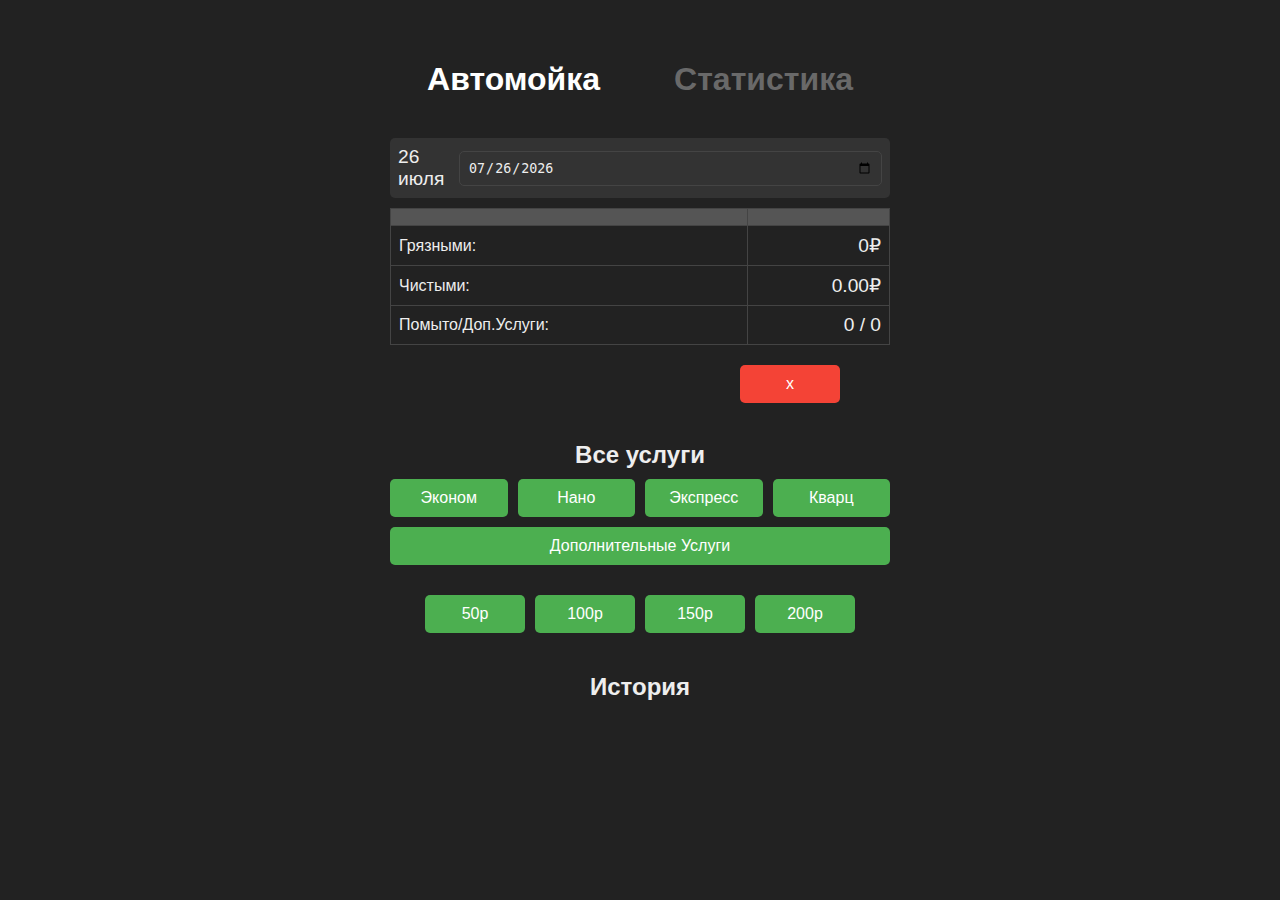
==== aligator/index.html @ 671f2908 "ds" ====
<!DOCTYPE html>
<html>
<head>
  <meta charset="UTF-8">
  <meta name="viewport" content="width=device-width, initial-scale=1.0, maximum-scale=1.0, user-scalable=no">
  <title>Калькулятор цен</title>
  <link rel="stylesheet" href="styles.css">
</head>
<body>
  <div class="container">
    <div class="header">
      <h1 id="auto-title" class="active">Автомойка</h1>
      <h1 id="statistics-title">Статистика</h1>
    </div>

    <div id="auto-section">
      <div id="date-container">
        <div id="selected-date-display">
          <span id="date-text"></span>
          <input type="date" id="selected-date" value="">
        </div>
      </div>

      <table class="data-table">
        <thead>
          <tr>
            <th></th>
            <th></th>
          </tr>
        </thead>
        <tbody>
          <tr>
            <td>Грязными:</td>
            <td id="total" style="text-align: right;">0</td>
          </tr>
          <tr>
            <td>Чистыми:</td>
            <td id="discount" style="text-align: right;">0</td>
          </tr>
          <tr>
            <td>Помыто/Доп.Услуги:</td>
            <td id="services-info" style="text-align: right;">0 / 0</td>
          </tr>
        </tbody>
      </table>

      <button onclick="resetTotal()" style="background-color: #f44336;">x</button> <br> <br>

      <h2>Все услуги</h2>
      <div id="services">
        <div class="button-group">
          <button id="open-ekonom-options">Эконом</button>
          <button id="open-nano-options">Нано</button>
          <button id="open-express-options">Экспресс</button>
          <button id="open-quartz-options">Кварц</button>
          <button id="open-optional-options">Дополнительные Услуги</button>
        </div>
        <div class="button-group">
          <button onclick="addPrice('50р', 50)">50р</button>
          <button onclick="addPrice('100р', 100)">100р</button>
          <button onclick="addPrice('150р', 150)">150р</button>
          <button onclick="addPrice('200р', 200)">200р</button>
        </div>
      </div>

      <!------------------------------------ Ekonom BUTTONS ------------------------------------------>
      <div id="ekonom-options" class="hidden">
        <div class="close-button" onclick="closeEkonomOptions()">&times;</div>
        <div class="ekonom-option">
          <button onclick="addPrice('эконом 1 ', 800); closeEkonomOptions()">эконом 1 </button>
          <button onclick="addPrice('эконом 2 ', 1000); closeEkonomOptions()">эконом 2 </button>
        </div>
        <div class="ekonom-option">
          <button onclick="addPrice('эконом 1 ', 1300); closeEkonomOptions()">эконом 1 </button>
          <button onclick="addPrice('эконом 2 ', 1500); closeEkonomOptions()">эконом 2 </button>
        </div>
      </div>

      <!------------------------------------ NANO BUTTONS ------------------------------------------>
      <div id="nano-options" class="hidden">
        <div class="close-button" onclick="closeNanoOptions()">&times;</div>
        <div class="ekonom-option">
          <button onclick="addPrice('нано 1 ', 900); closeNanoOptions()">нано 1 </button>
          <button onclick="addPrice('нано 2 ', 1400); closeNanoOptions()">нано 2 </button>
        </div>

        <div class="ekonom-option">
          <button onclick="addPrice('нано 1 ', 1200); closeNanoOptions()">нано 1 </button>
          <button onclick="addPrice('нано 2 ', 1700); closeNanoOptions()">нано 2 </button>
        </div>
      </div>

      <!------------------------------------ Express BUTTONS ------------------------------------------>
      <div id="express-options" class="hidden">
        <div class="close-button" onclick="closeExpressOptions()">&times;</div>
        <div class="ekonom-option">
          <button onclick="addPrice('экспресс ', 500); closeExpressOptions()">экспресс </button>
          <button onclick="addPrice('экспресс ', 600); closeExpressOptions()">экспресс </button>
        </div>

        <div class="ekonom-option">
          <button onclick="addPrice('экспресс III', 1000); closeExpressOptions()">экспресс III</button>
        </div>
      </div>

      <!------------------------------------ Quartz BUTTONS ------------------------------------------>
      <div id="quartz-options" class="hidden">
        <div class="close-button" onclick="closeQuartzOptions()">&times;</div>
        <div class="ekonom-option">
          <button onclick="addPrice('кварц 1 ', 2000); closeQuartzOptions()">кварц 1 </button>
          <button onclick="addPrice('кварц 2  ', 2500); closeQuartzOptions()">кварц 2 </button>
        </div>

        <div class="ekonom-option">
          <button onclick="addPrice('кварц 1 ', 2200); closeQuartzOptions()">кварц 1 </button>
          <button onclick="addPrice('кварц 2 ', 2700); closeQuartzOptions()">кварц 2 </button>
        </div>
      </div>

      <!------------------------------------ Optional BUTTONS ------------------------------------------>
      <div id="optional-options" class="hidden">
        <div class="close-button" onclick="closeOptionalOptions()">&times;</div>
        <div class="ekonom-option">
          <button onclick="addPrice('салон ', 1000); closeOptionalOptions()">салон </button>
          <button onclick="addPrice('салон ', 1300); closeOptionalOptions()">салон </button>
        </div>

        <div class="ekonom-option">
          <button onclick="addPrice('силикон', 250); closeOptionalOptions()">силикон</button>
          <button onclick="addPrice('чернение', 300); closeOptionalOptions()">чернение</button>
        </div>

        <div class="ekonom-option">
          <button onclick="addPrice('п. пластика', 500); closeOptionalOptions()">п. пластика</button>
          <button onclick="addPrice('двигатель', 2500); closeOptionalOptions()">двигатель</button>
        </div>

      </div>

      <h2>История</h2>
      <ol class="history-list" id="history-list"></ol>

    </div>

    <div id="statistics" class="hidden">
      <h2>Статистика</h2>
      <table class="data-table">
        <thead>
          <tr>
            <th></th>
            <th></th>
          </tr>
        </thead>
        <tbody>
          <tr>
            <td>Зп (1-15):</td>
            <td id="zp-15" style="text-align: right;">
              <span class="dark-gray">0</span> / <span class="white">0</span>
            </td>
          </tr>
          <tr>
            <td>Зп (16-31):</td>
            <td id="zp-16" style="text-align: right;">
              <span class="dark-gray">0</span> / <span class="white">0</span>
            </td>
          </tr>
        </tbody>
      </table>
<br><br><br><br><br><br><br><br><br><br><br><br><br><br><br><br>
      <table class="data-table">
        <tr>
            <td>Всего:  </td>
            <td id="total-statistics" style="text-align: right;">0</td>
          </tr>
      </table>


    </div>

    <div id="message-container"></div>

    <script src="script.js"></script>
  </body>
</html>
---- aligator/styles.css ----
/* Основные стили */
body {
  font-family: sans-serif;
  background-color: #222; /* Темный фон */
  color: #eee; /* Светлый текст */
  margin: 0; /* Убираем отступы */
  padding: 0; /* Убираем отступы */
  display: flex;
  flex-direction: column; /* Выравниваем по вертикали */
  align-items: center; /* Центрируем элементы */
}

.container {
  width: 90%; /* Занимаем 90% ширины экрана */
  max-width: 500px; /* Максимальная ширина */
  padding: 20px;
  margin: 20px auto; /* Центрируем контейнер */
}

h1 {
  font-size: 2rem; /* Увеличиваем размер заголовка */
  text-align: center;
  margin-bottom: 20px;
  color: #eee; /* Светлый текст */
}

h2 {
  font-size: 1.5rem; /* Увеличиваем размер заголовка */
  text-align: center;
  margin-bottom: 10px;
  color: #eee; /* Светлый текст */
}

/* Стили для групп кнопок */
.button-group {
  display: flex;
  flex-wrap: wrap;
  justify-content: center;
  gap: 10px;
  margin-bottom: 20px;
}

/* Стили для кнопок */
button {
  padding: 10px 20px;
  border: none;
  border-radius: 5px;
  background-color: #4CAF50;
  color: white;
  cursor: pointer;
  font-size: 1rem; /* Уменьшаем размер шрифта */
  flex: 1 1 100px; /* Делаем кнопки адаптивными */
  min-width: 100px; /* Минимальная ширина кнопок */
}

/* Стили для скрытых элементов */
.hidden {
  display: none;
}

/* Стили для отображения сумм и количества */
#total, #discount, #services-info, #pure { /* Добавлен #pure */
  font-size: 1.2rem; /* Увеличиваем размер текста */
  margin-bottom: 10px;
  text-align: center;
  color: #eee; /* Светлый текст */
}

/* Стили для выбора даты */
#date-picker {
  margin-bottom: 10px;
  width: 100%;
}

/* Стили для кнопки "x" */
#toggle-button {
  background-color: #f44336; /* Красный цвет для выделения */
  font-size: 1rem; /* Уменьшаем размер шрифта */
}


/* Стили для блока услуг */
#services {
  display: flex;
  flex-direction: column;
  align-items: center;
  gap: 10px;
}

#services .button-group {
  flex-wrap: wrap; /* Делаем группы кнопок адаптивными */
  justify-content: center;
}

/* Стили для истории */
.history-list {
  list-style: none;
  padding: 0;
  margin-bottom: 20px;
}

.history-list li {
  display: flex;
  justify-content: space-between;
  align-items: center;
  padding: 5px 10px;
  border-bottom: 1px solid #444;
}

.history-list li button {
  background-color: transparent;
  border: none;
  color: #eee;
  font-size: 1rem;
  cursor: pointer;
}

.history-list li button:hover {
  color: #fff;
}

/* Стили для таблицы */
.data-table {
  width: 100%;
  border-collapse: collapse;
  font-size: 16px;
  margin-bottom: 20px;
}

.data-table th, .data-table td {
  text-align: left;
  padding: 8px;
  color: #eee; /* Светлый текст */
  border: 1px solid #444;
}

.data-table th {
  background-color: #555;
}

/* Стиль для кнопки "x" */
button[onclick="resetTotal()"] {
  margin-left: 350px; /* Отступ слева */
}

/* Стили для окна "Эконом" */
#optional-options,
#ekonom-options,
#express-options,
#quartz-options,
#nano-options {
  position: fixed;
  top: 50%;
  left: 50%;
  transform: translate(-50%, -50%);
  width: 300px;
  background-color: #222; /* Темный фон */
  border-radius: 5px;
  padding: 20px;
  box-shadow: 0 0 10px rgba(0, 0, 0, 0.5);
  z-index: 100;
}

/* Стили для кнопки закрытия */
.close-button {
  position: absolute;
  top: 10px;
  right: 10px;
  font-size: 20px;
  cursor: pointer;
  color: #f62828; /* red текст */
}

/* Стили для опций в окне выбора */
.ekonom-option {
  margin-bottom: 15px;
  display: flex; /* Кнопки на одной строке */
  justify-content: space-between; /* Расстояние между кнопками */
}

.ekonom-option h3 {
  margin-top: 0;
  color: #eee; /* Светлый текст */
}

/* Стили для кнопок в окне выбора */
#optional-options button,
#ekonom-options button,
#express-options button,
#quartz-options button,
#nano-options button {
  background-color: #333; /* Серый фон */
  color: #eee; /* Светлый текст */
  margin: 5px; /* Расстояние между кнопками */
}

/* Стили для сообщения */
.message {
  position: fixed;
  bottom: 20px;
  left: 50%;
  transform: translateX(-50%); /* Центрируем текст */
  background-color: transparent; /* Прозрачный фон */
  color: white; /* Белый цвет текста */
  padding: 0;
  border-radius: 0;
  font-size: 1.2rem; /* Увеличиваем размер шрифта */
  text-align: center;
  z-index: 100; /* Чтобы сообщение было над другими элементами */
}

/* Стили для блока даты */
#date-container {
  margin-bottom: 10px;
  width: 100%;
}

#selected-date-display {
  display: flex;
  justify-content: space-between;
  align-items: center;
  padding: 8px;
  background-color: #333;
  border-radius: 5px;
  cursor: pointer;
}

#date-text {
  font-size: 1.2rem;
  color: #eee;
}

#selected-date {
  display: block; /* Отображаем input type="date" по умолчанию */
  width: 100%;
  padding: 8px;
  border: 1px solid #444;
  border-radius: 5px;
  background-color: #333;
  color: #eee;
}

/* Стили для заголовков */
.header {
  display: flex;
  justify-content: space-around;
  margin-bottom: 20px;
}

.header h1 {
  font-size: 2rem;
  text-align: center;
  margin-bottom: 20px;
  color: #eee; /* Светлый текст */
  cursor: pointer; /* Устанавливаем курсор для заголовков */
  transition: color 0.3s ease; /* Добавляем плавный переход цвета */
}

.header h1.active {
  color: white; /* Белый цвет для активного заголовка */
}

.header h1:not(.active) {
  color: #888; /* Серый цвет для неактивного заголовка */
  opacity: 0.7; /* Уменьшаем прозрачность для неактивного заголовка */
}

/* Стили для блока статистики */
#statistics {
  opacity: 1; /* Увеличиваем прозрачность раздела статистики */
}

/* Media Query для адаптивности вкладок */
@media (max-width: 768px) {
  .container {
    width: 95%; /* Занимаем больше ширины экрана */
    max-width: 400px; /* Уменьшаем максимальную ширину */
    padding: 10px; /* Уменьшаем отступы */
  }

  h1 {
    font-size: 1.5rem; /* Уменьшаем размер заголовка */
  }

  h2 {
    font-size: 1.2rem; /* Уменьшаем размер заголовка */
  }

  .data-table, .data-table td, .data-table th {
    font-size: 14px;
  }

  .button-group {
    flex-wrap: wrap; /* Делаем группы кнопок адаптивными */
    justify-content: center;
  }

  button {
    padding: 8px 16px; /* Уменьшаем отступы */
    font-size: 0.8rem; /* Уменьшаем размер шрифта */
    flex: 1 1 100px; /* Делаем кнопки адаптивными */
    min-width: 50px; /* Минимальная ширина кнопок */
  }

  .history-list li {
    font-size: 0.9rem; /* Уменьшаем размер шрифта */
  }

  .history-list li button {
    font-size: 0.8rem; /* Уменьшаем размер шрифта */
  }

  /* Стили для окна "Эконом" и других секций */
  #optional-options,
  #ekonom-options,
  #express-options,
  #quartz-options,
  #nano-options {
    width: 90%; /* Занимаем больше ширины экрана */
    max-width: 300px; /* Уменьшаем максимальную ширину */
    font-size: 0.8rem; /* Уменьшаем размер шрифта */
  }

  /* Стили для кнопки закрытия */
  .close-button {
    top: 5px;
    right: 5px;
    font-size: 16px;
  }

  /* Стили для секций с кнопками */
  .ekonom-option {
    flex-direction: column; /* Кнопки вертикально */
    align-items: center;
  }

  .ekonom-option button {
    flex: 1 1 100px; /* Делаем кнопки в секциях адаптивными */
    min-width: 50px; /* Минимальная ширина кнопок */
    font-size: 0.8rem; /* Уменьшаем размер шрифта */
  }

  /* Стили для сообщения */
  .message {
    bottom: 10px;
    font-size: 1rem;
  }

  /* Стили для блока даты */
  #selected-date-display {
    font-size: 0.9rem;
  }

  #date-text {
    font-size: 0.9rem;
  }

  #selected-date {
    font-size: 0.9rem;
  }

  /* Стили для заголовков */
  .header h1 {
    font-size: 1.2rem;
  }

  /* Стили для блока статистики */
  #statistics {
    width: 95%; /* Занимаем больше ширины экрана */
    max-width: 400px; /* Уменьшаем максимальную ширину */
  }
}
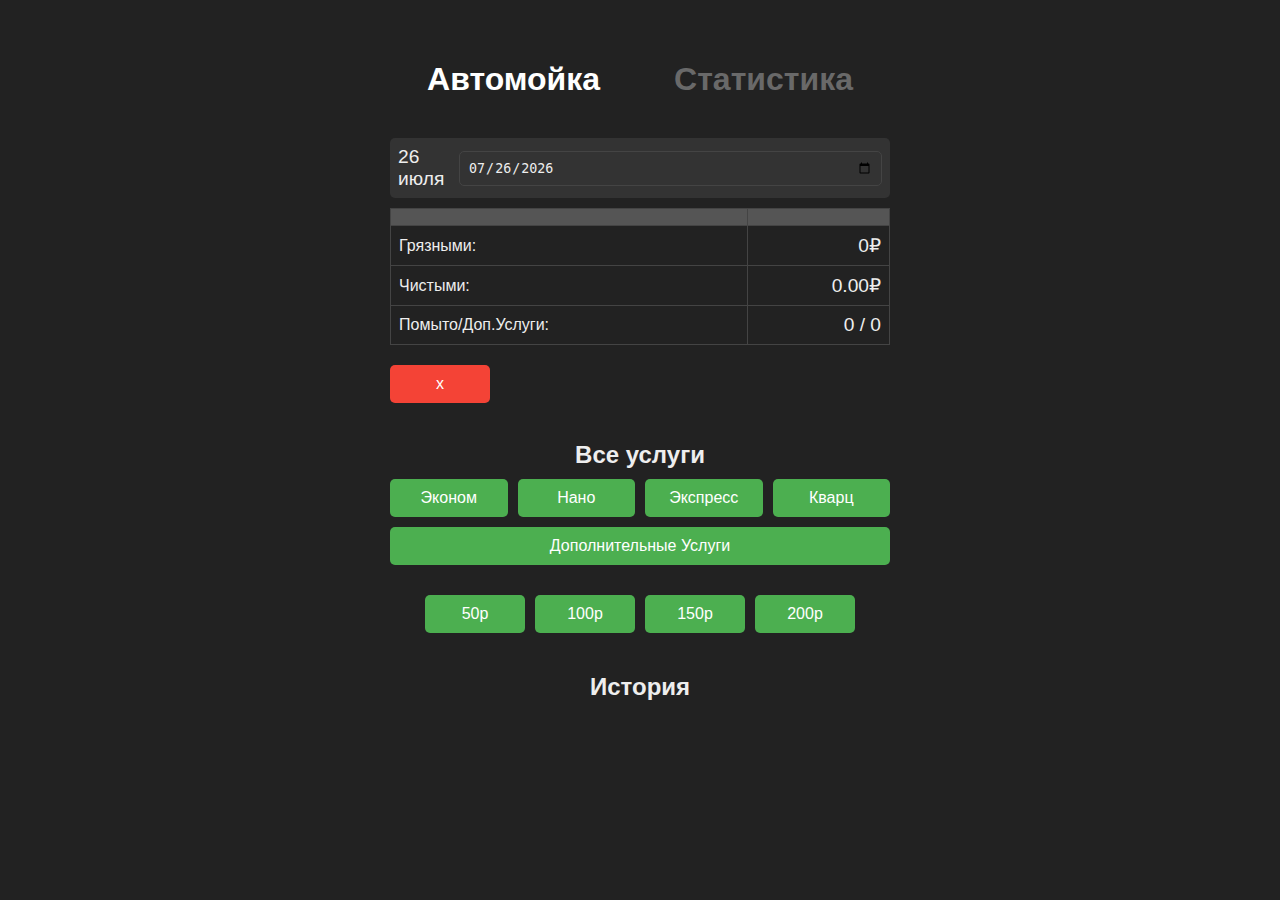
==== commit 53d004e3: "asd" ====
--- a/aligator/index.html
+++ b/aligator/index.html
@@ -67,12 +67,12 @@
       <div id="ekonom-options" class="hidden">
         <div class="close-button" onclick="closeEkonomOptions()">&times;</div>
         <div class="ekonom-option">
-          <button onclick="addPrice('эконом 1 ', 800); closeEkonomOptions()">эконом 1 </button>
-          <button onclick="addPrice('эконом 2 ', 1000); closeEkonomOptions()">эконом 2 </button>
+          <button onclick="addPrice('эконом 1 I', 800); closeEkonomOptions()">эконом 1 I</button>
+          <button onclick="addPrice('эконом 1 II', 1000); closeEkonomOptions()">эконом 1 II</button>
         </div>
         <div class="ekonom-option">
-          <button onclick="addPrice('эконом 1 ', 1300); closeEkonomOptions()">эконом 1 </button>
-          <button onclick="addPrice('эконом 2 ', 1500); closeEkonomOptions()">эконом 2 </button>
+          <button onclick="addPrice('эконом 2 I', 1300); closeEkonomOptions()">эконом 2 I</button>
+          <button onclick="addPrice('эконом 2 II', 1500); closeEkonomOptions()">эконом 2 II</button>
         </div>
       </div>
 
@@ -80,13 +80,13 @@
       <div id="nano-options" class="hidden">
         <div class="close-button" onclick="closeNanoOptions()">&times;</div>
         <div class="ekonom-option">
-          <button onclick="addPrice('нано 1 ', 900); closeNanoOptions()">нано 1 </button>
-          <button onclick="addPrice('нано 2 ', 1400); closeNanoOptions()">нано 2 </button>
+          <button onclick="addPrice('нано 1 I', 900); closeNanoOptions()">нано 1 I</button>
+          <button onclick="addPrice('нано 1 I', 1200); closeNanoOptions()">нано 1 I</button>
         </div>
 
         <div class="ekonom-option">
-          <button onclick="addPrice('нано 1 ', 1200); closeNanoOptions()">нано 1 </button>
-          <button onclick="addPrice('нано 2 ', 1700); closeNanoOptions()">нано 2 </button>
+          <button onclick="addPrice('нано 2 I', 1400); closeNanoOptions()">нано 2 II</button>
+          <button onclick="addPrice('нано 2 I', 1700); closeNanoOptions()">нано 2 II</button>
         </div>
       </div>
 
@@ -94,8 +94,8 @@
       <div id="express-options" class="hidden">
         <div class="close-button" onclick="closeExpressOptions()">&times;</div>
         <div class="ekonom-option">
-          <button onclick="addPrice('экспресс ', 500); closeExpressOptions()">экспресс </button>
-          <button onclick="addPrice('экспресс ', 600); closeExpressOptions()">экспресс </button>
+          <button onclick="addPrice('экспресс I', 500); closeExpressOptions()">экспресс I</button>
+          <button onclick="addPrice('экспресс II', 600); closeExpressOptions()">экспресс II</button>
         </div>
 
         <div class="ekonom-option">
@@ -107,13 +107,13 @@
       <div id="quartz-options" class="hidden">
         <div class="close-button" onclick="closeQuartzOptions()">&times;</div>
         <div class="ekonom-option">
-          <button onclick="addPrice('кварц 1 ', 2000); closeQuartzOptions()">кварц 1 </button>
-          <button onclick="addPrice('кварц 2  ', 2500); closeQuartzOptions()">кварц 2 </button>
+          <button onclick="addPrice('кварц 1 I', 2000); closeQuartzOptions()">кварц 1 I</button>
+          <button onclick="addPrice('кварц 1 II', 2200); closeQuartzOptions()">кварц 1 I</button>
         </div>
 
         <div class="ekonom-option">
-          <button onclick="addPrice('кварц 1 ', 2200); closeQuartzOptions()">кварц 1 </button>
-          <button onclick="addPrice('кварц 2 ', 2700); closeQuartzOptions()">кварц 2 </button>
+          <button onclick="addPrice('кварц 2 I', 2500); closeQuartzOptions()">кварц 2 II</button>
+          <button onclick="addPrice('кварц 2 II', 2700); closeQuartzOptions()">кварц 2 II</button>
         </div>
       </div>
 
@@ -121,8 +121,8 @@
       <div id="optional-options" class="hidden">
         <div class="close-button" onclick="closeOptionalOptions()">&times;</div>
         <div class="ekonom-option">
-          <button onclick="addPrice('салон ', 1000); closeOptionalOptions()">салон </button>
-          <button onclick="addPrice('салон ', 1300); closeOptionalOptions()">салон </button>
+          <button onclick="addPrice('салон I', 1000); closeOptionalOptions()">салон I</button>
+          <button onclick="addPrice('салон II', 1300); closeOptionalOptions()">салон II</button>
         </div>
 
         <div class="ekonom-option">
--- a/aligator/styles.css
+++ b/aligator/styles.css
@@ -140,7 +140,7 @@
 
 /* Стиль для кнопки "x" */
 button[onclick="resetTotal()"] {
-  margin-left: 350px; /* Отступ слева */
+  /*margin-left: 200px; /* Отступ слева */
 }
 
 /* Стили для окна "Эконом" */
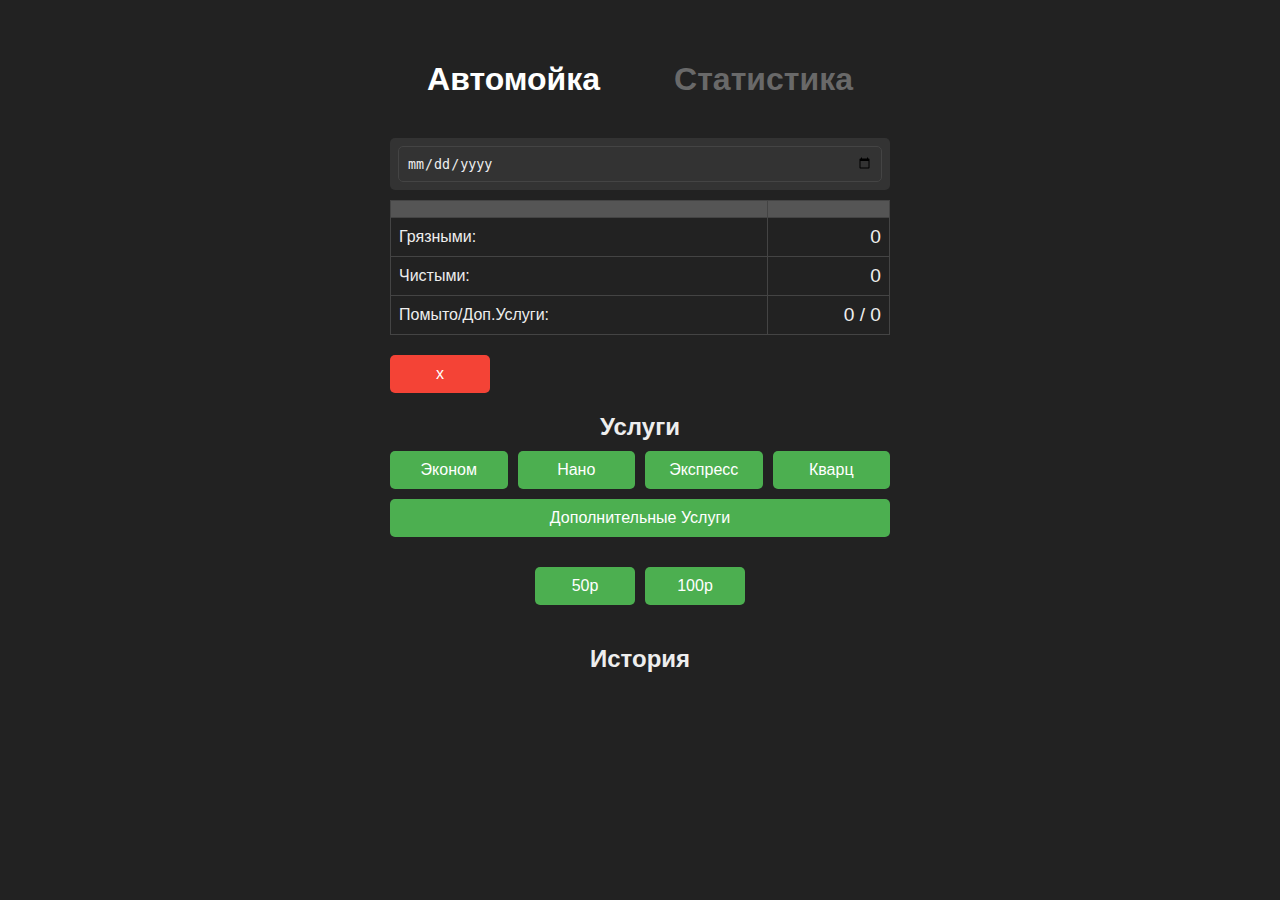
==== commit 5a75b4a4: "аыв" ====
--- a/aligator/index.html
+++ b/aligator/index.html
@@ -44,9 +44,9 @@
         </tbody>
       </table>
 
-      <button onclick="resetTotal()" style="background-color: #f44336;">x</button> <br> <br>
+      <button onclick="resetTotal()" style="background-color: #f44336;">x</button> <br>
 
-      <h2>Все услуги</h2>
+      <h2>Услуги</h2>
       <div id="services">
         <div class="button-group">
           <button id="open-ekonom-options">Эконом</button>
@@ -58,8 +58,6 @@
         <div class="button-group">
           <button onclick="addPrice('50р', 50)">50р</button>
           <button onclick="addPrice('100р', 100)">100р</button>
-          <button onclick="addPrice('150р', 150)">150р</button>
-          <button onclick="addPrice('200р', 200)">200р</button>
         </div>
       </div>
 
@@ -169,7 +167,7 @@
 <br><br><br><br><br><br><br><br><br><br><br><br><br><br><br><br>
       <table class="data-table">
         <tr>
-            <td>Всего:  </td>
+            <td>В общем:  </td>
             <td id="total-statistics" style="text-align: right;">0</td>
           </tr>
       </table>
--- a/aligator/styles.css
+++ b/aligator/styles.css
@@ -273,7 +273,7 @@
 /* Media Query для адаптивности вкладок */
 @media (max-width: 768px) {
   .container {
-    width: 95%; /* Занимаем больше ширины экрана */
+    width: 90%; /* Занимаем больше ширины экрана */
     max-width: 400px; /* Уменьшаем максимальную ширину */
     padding: 10px; /* Уменьшаем отступы */
   }
@@ -310,35 +310,6 @@
     font-size: 0.8rem; /* Уменьшаем размер шрифта */
   }
 
-  /* Стили для окна "Эконом" и других секций */
-  #optional-options,
-  #ekonom-options,
-  #express-options,
-  #quartz-options,
-  #nano-options {
-    width: 90%; /* Занимаем больше ширины экрана */
-    max-width: 300px; /* Уменьшаем максимальную ширину */
-    font-size: 0.8rem; /* Уменьшаем размер шрифта */
-  }
-
-  /* Стили для кнопки закрытия */
-  .close-button {
-    top: 5px;
-    right: 5px;
-    font-size: 16px;
-  }
-
-  /* Стили для секций с кнопками */
-  .ekonom-option {
-    flex-direction: column; /* Кнопки вертикально */
-    align-items: center;
-  }
-
-  .ekonom-option button {
-    flex: 1 1 100px; /* Делаем кнопки в секциях адаптивными */
-    min-width: 50px; /* Минимальная ширина кнопок */
-    font-size: 0.8rem; /* Уменьшаем размер шрифта */
-  }
 
   /* Стили для сообщения */
   .message {
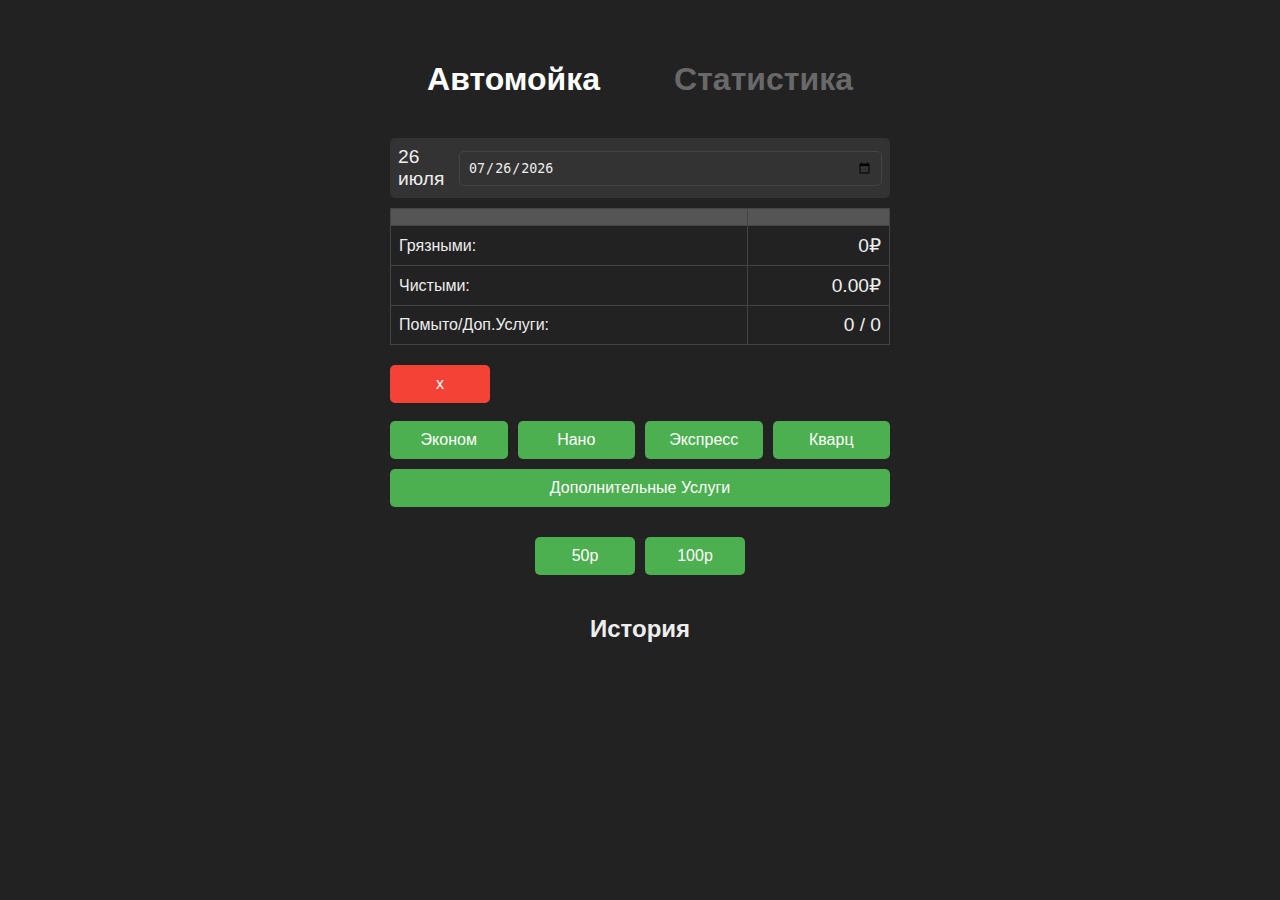
==== commit 4cc4236c: "sd" ====
--- a/aligator/index.html
+++ b/aligator/index.html
@@ -44,9 +44,8 @@
         </tbody>
       </table>
 
-      <button onclick="resetTotal()" style="background-color: #f44336;">x</button> <br>
+      <button onclick="resetTotal()" style="background-color: #f44336;">x</button> <br> <br>
 
-      <h2>Услуги</h2>
       <div id="services">
         <div class="button-group">
           <button id="open-ekonom-options">Эконом</button>
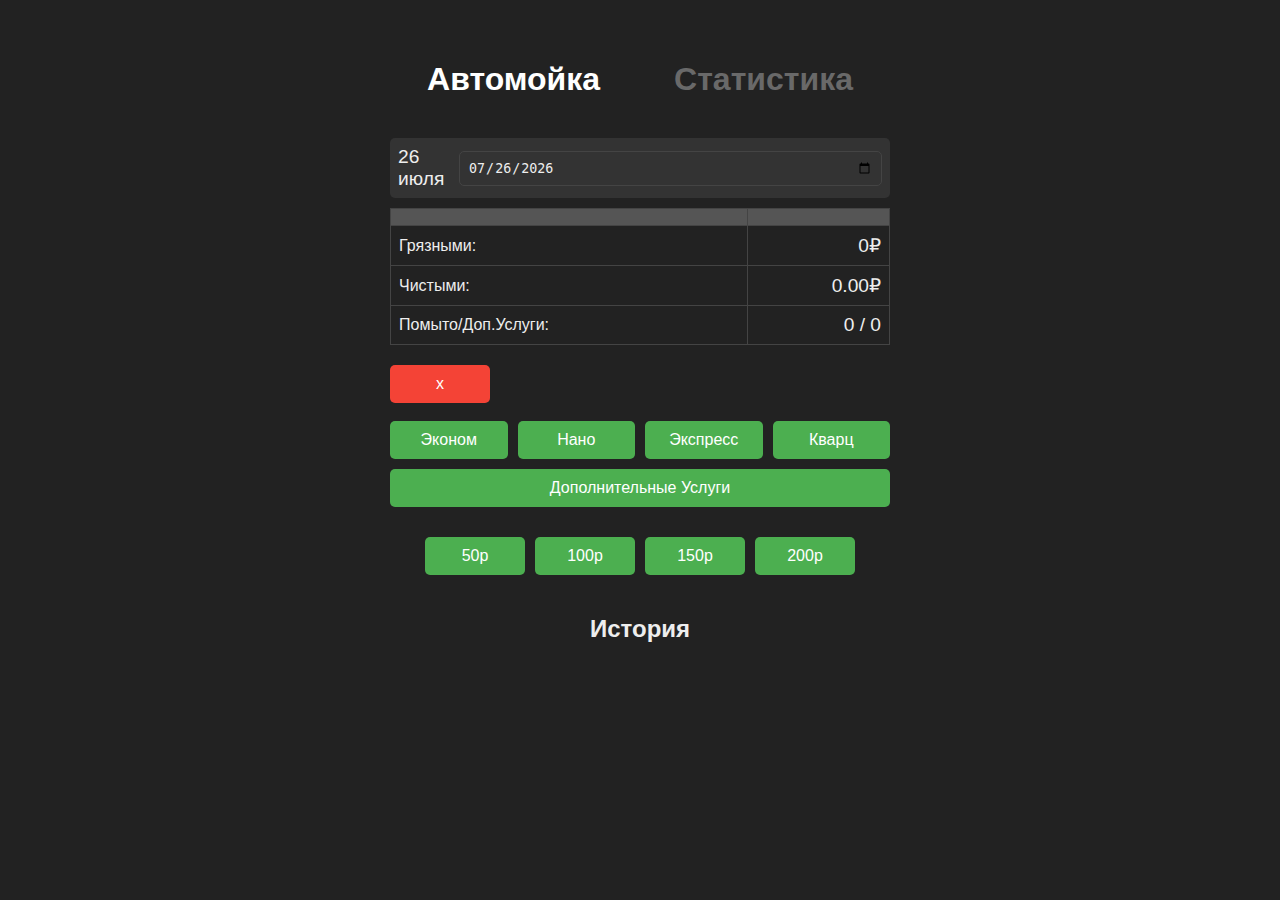
==== commit 73adbff2: "sdf" ====
--- a/aligator/index.html
+++ b/aligator/index.html
@@ -57,6 +57,8 @@
         <div class="button-group">
           <button onclick="addPrice('50р', 50)">50р</button>
           <button onclick="addPrice('100р', 100)">100р</button>
+          <button onclick="addPrice('150р', 150)">150р</button>
+          <button onclick="addPrice('200р', 200)">200р</button>
         </div>
       </div>
 
--- a/aligator/styles.css
+++ b/aligator/styles.css
@@ -273,13 +273,13 @@
 /* Media Query для адаптивности вкладок */
 @media (max-width: 768px) {
   .container {
-    width: 90%; /* Занимаем больше ширины экрана */
+    width: 850%; /* Занимаем больше ширины экрана */
     max-width: 400px; /* Уменьшаем максимальную ширину */
     padding: 10px; /* Уменьшаем отступы */
   }
 
   h1 {
-    font-size: 1.5rem; /* Уменьшаем размер заголовка */
+    font-size: 1rem; /* Уменьшаем размер заголовка */
   }
 
   h2 {
